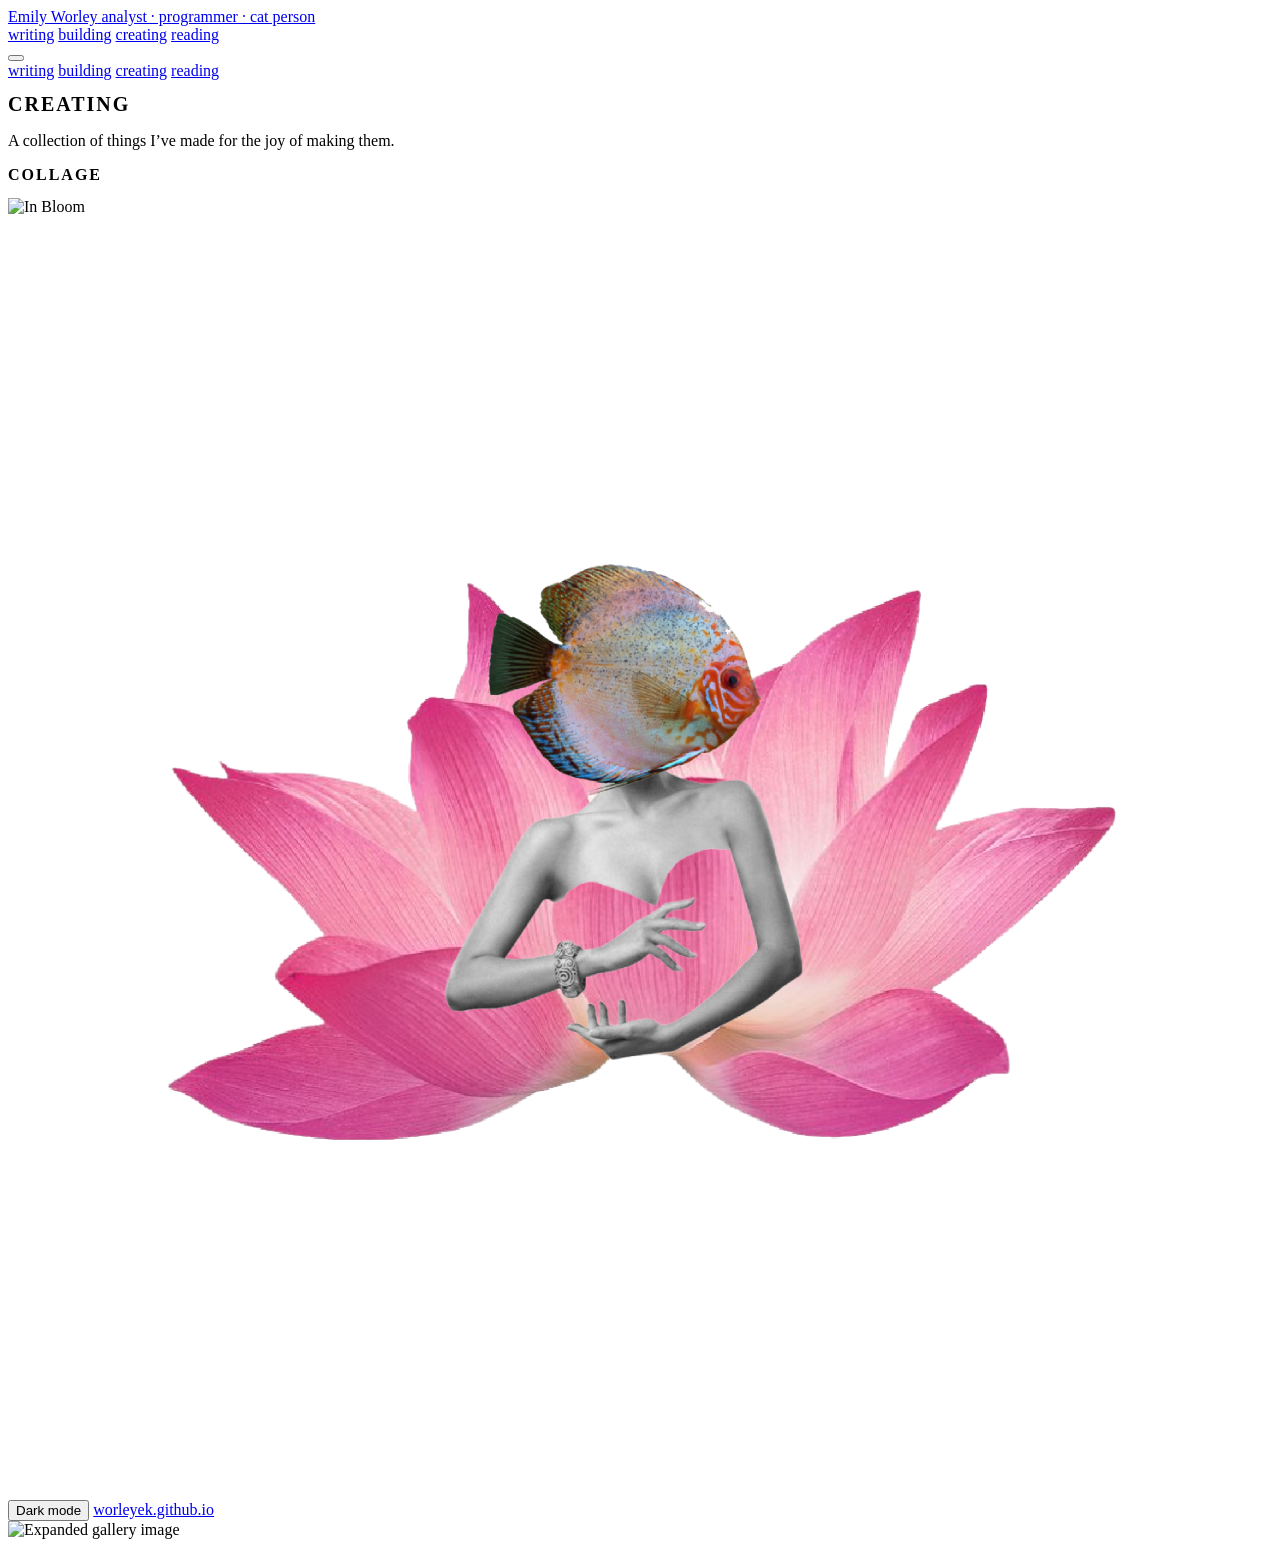
==== creating.html @ 844cc9e1 "Update collage section with new image" ====
<!DOCTYPE html>
<html lang="en">
	<head>
		<meta charset="utf-8">
		<meta name="viewport" content="width=device-width, initial-scale=1">
		<meta name="description" content="Personal site of Emily Worley — data analyst based in the United States.">
		
		<link rel="preconnect" href="https://fonts.googleapis.com">
		<link rel="preconnect" href="https://fonts.gstatic.com" crossorigin>
		<link href="https://fonts.googleapis.com/css2?family=DM+Sans:wght@400;500;600&family=Lora:wght@400;500;600;700&display=swap" rel="stylesheet">
		<link rel="stylesheet" href="../styles.css">
		<script src="https://kit.fontawesome.com/259dfad8e9.js" crossorigin="anonymous"></script>
		<title>Emily Worley — worleyek.github.io</title>	
	</head>

<!--Header-->
  <body>
		<header class="site-header">
			<div class="container">
				<div class="header-inner">
					<a class="brand" href="../index.html">
						<span class="brand-name">Emily Worley</span>
						<span class="brand-sub">analyst · programmer · cat person</span>
					</a>
					
				  <!--Navigation-->
					<nav aria-label="Main">
						<a href="../writing.html" class=""><i class="fa-solid fa-pencil"></i>writing</a>
						<a href="../building.html" class=""><i class="fa-solid fa-code"></i>building</a>
						<a href="../creating.html" class=""><i class="fa-solid fa-paintbrush"></i>creating</a>
						<a href="../reading.html" class=""><i class="fa-solid fa-book"></i>reading</a>
					</nav>
					<button class="menu" aria-expanded="false"><i class="fa-solid fa-bars"></i></button>
				</div>
				<nav class="mobile-nav" aria-label="Mobile main">
				  <a href="../writing.html" class=""><i class="fa-solid fa-pencil"></i>writing</a>
				  <a href="../building.html" class=""><i class="fa-solid fa-code"></i>building</a>
				  <a href="../creating.html" class=""><i class="fa-solid fa-paintbrush"></i>creating</a>
					<a href="../reading.html" class=""><i class="fa-solid fa-book"></i>reading</a>
				</nav>
			</div>
		</header>

<!--Page content-->
    <main class="container">
    
      <h1 style="font-size:20px; letter-spacing:2px;">CREATING</h1>
      <p class="muted">A collection of things I’ve made for the joy of making them.</p>

      <h2 style="font-size:16px; letter-spacing:2px;">COLLAGE</h2>
      <div class="gallery">
        <div class="image-container"><img loading="lazy" src="../media/creations/collage/in-bloom.png" alt="In Bloom"></div>
		<div class="image-container"><img loading="lazy" src="../media/creations/collage/our-nature.png" alt="Our Nature"></div>
      </div>
      
    </main>

<!--Footer-->
    <footer class="site-footer">
			<div class="container footer-inner">
				<button class="theme-toggle">Dark mode</button>
				<a href="../index.html">worleyek.github.io</a>
				<div>
				<!--Links-->
				<a href="https://github.com/worleyek" target="_blank" rel="noopener"><i class="fab fa-github"></i></a>
				<a href="https://linkedin.com/in/worleyek" target="_blank" rel="noopener"><i class="fab fa-linkedin"></i></a>
				</div>
			</div>
		</footer>
		<div class="lightbox">
			<img alt="Expanded gallery image">
		</div>
		<script src="../script.js"></script>
	</body>
</html>
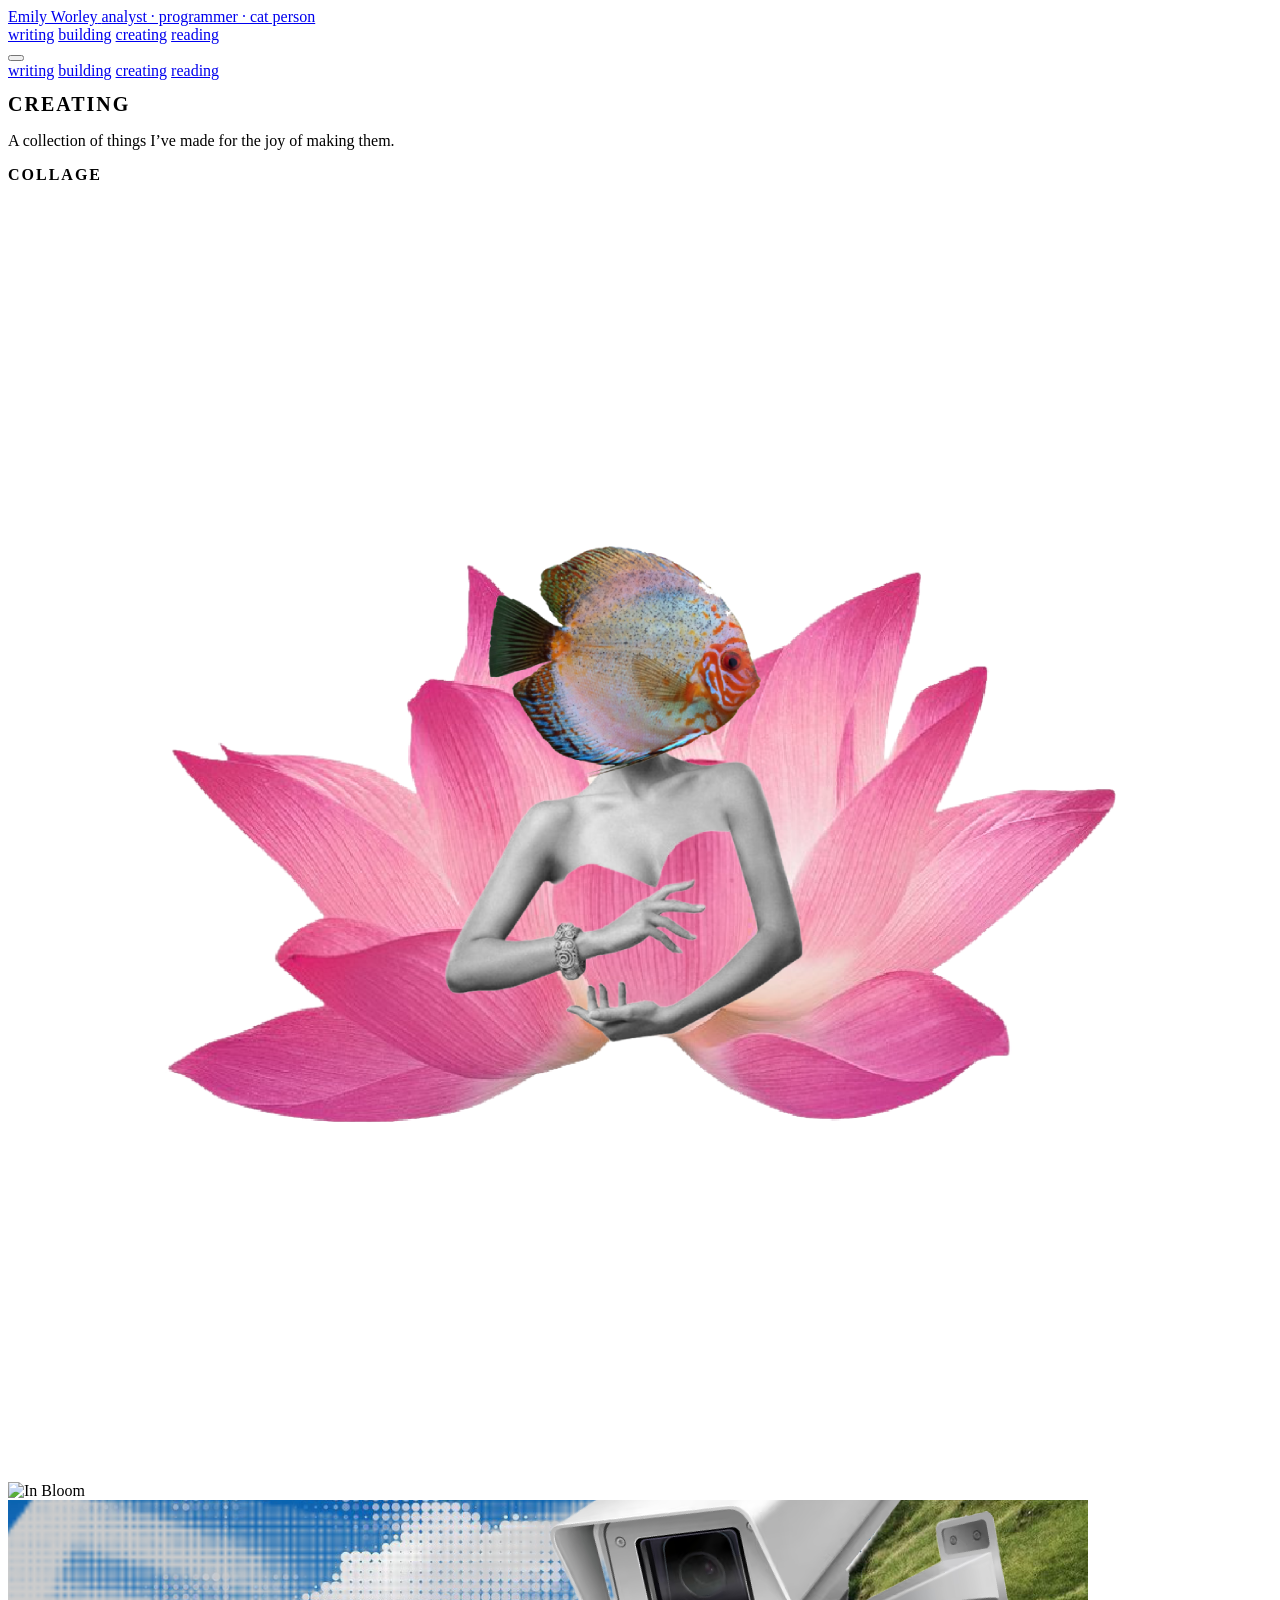
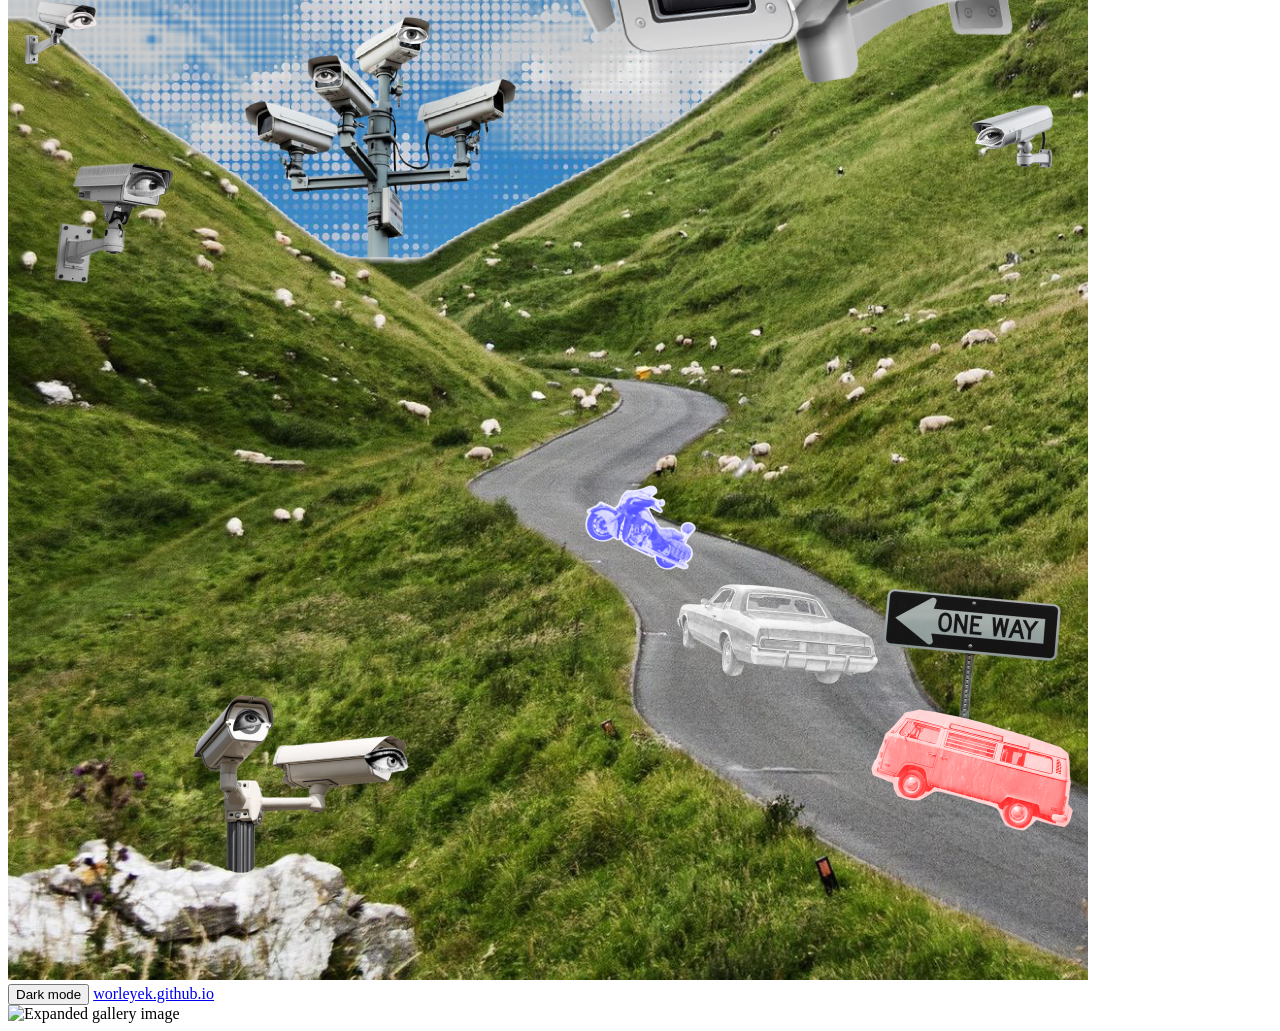
==== commit 7b5defad: "Update collage images in creating.html" ====
--- a/creating.html
+++ b/creating.html
@@ -44,13 +44,14 @@
 <!--Page content-->
     <main class="container">
     
-      <h1 style="font-size:20px; letter-spacing:2px;">CREATING</h1>
+      <h1 style="font-size:20px; letter-spacing:2px;"><b>CREATING</b></h1>
       <p class="muted">A collection of things I’ve made for the joy of making them.</p>
 
-      <h2 style="font-size:16px; letter-spacing:2px;">COLLAGE</h2>
+      <h2 style="font-size:16px; letter-spacing:2px;"><b>COLLAGE</b></h2>
       <div class="gallery">
+		<div class="image-container"><img loading="lazy" src="../media/creations/collage/our-nature.png" alt="Our Nature"></div>
         <div class="image-container"><img loading="lazy" src="../media/creations/collage/in-bloom.png" alt="In Bloom"></div>
-		<div class="image-container"><img loading="lazy" src="../media/creations/collage/our-nature.png" alt="Our Nature"></div>
+		<div class="image-container"><img loading="lazy" src="../media/creations/collage/one-way.png" alt="One Way"></div>
       </div>
       
     </main>
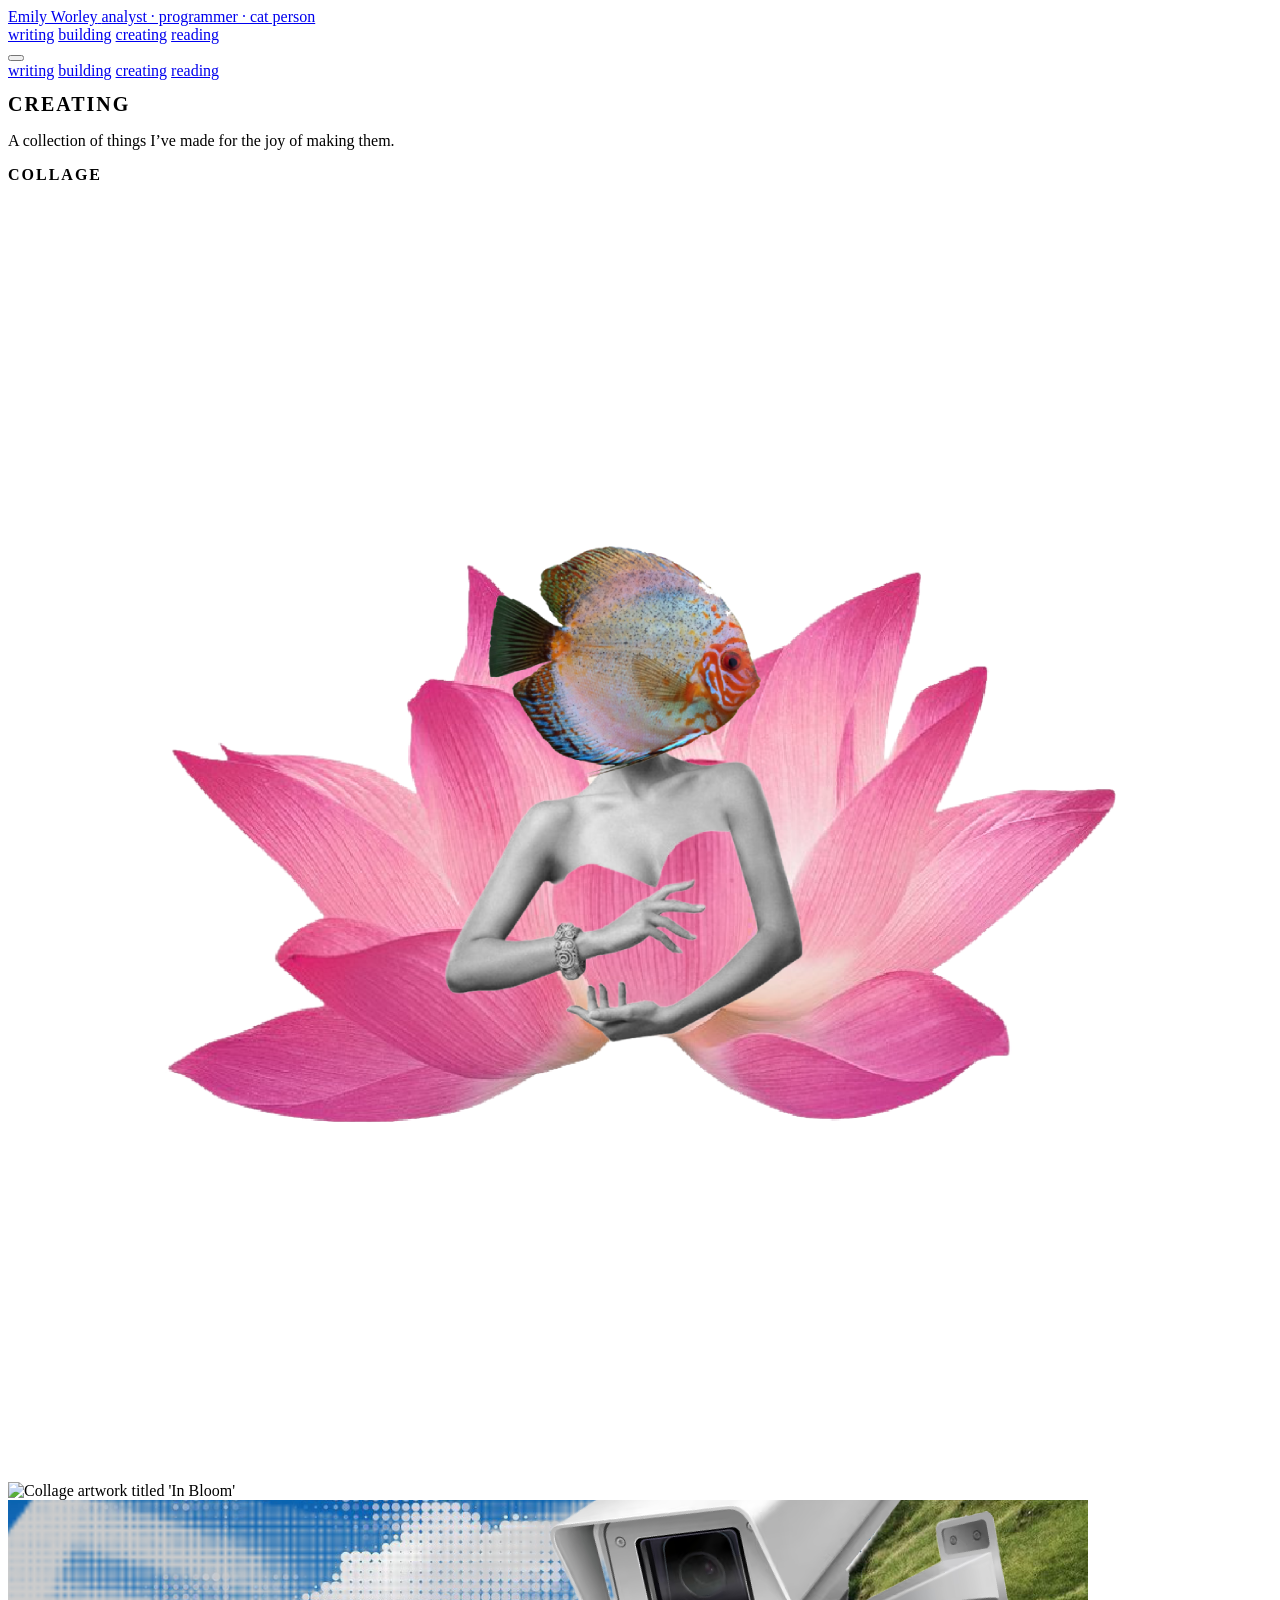
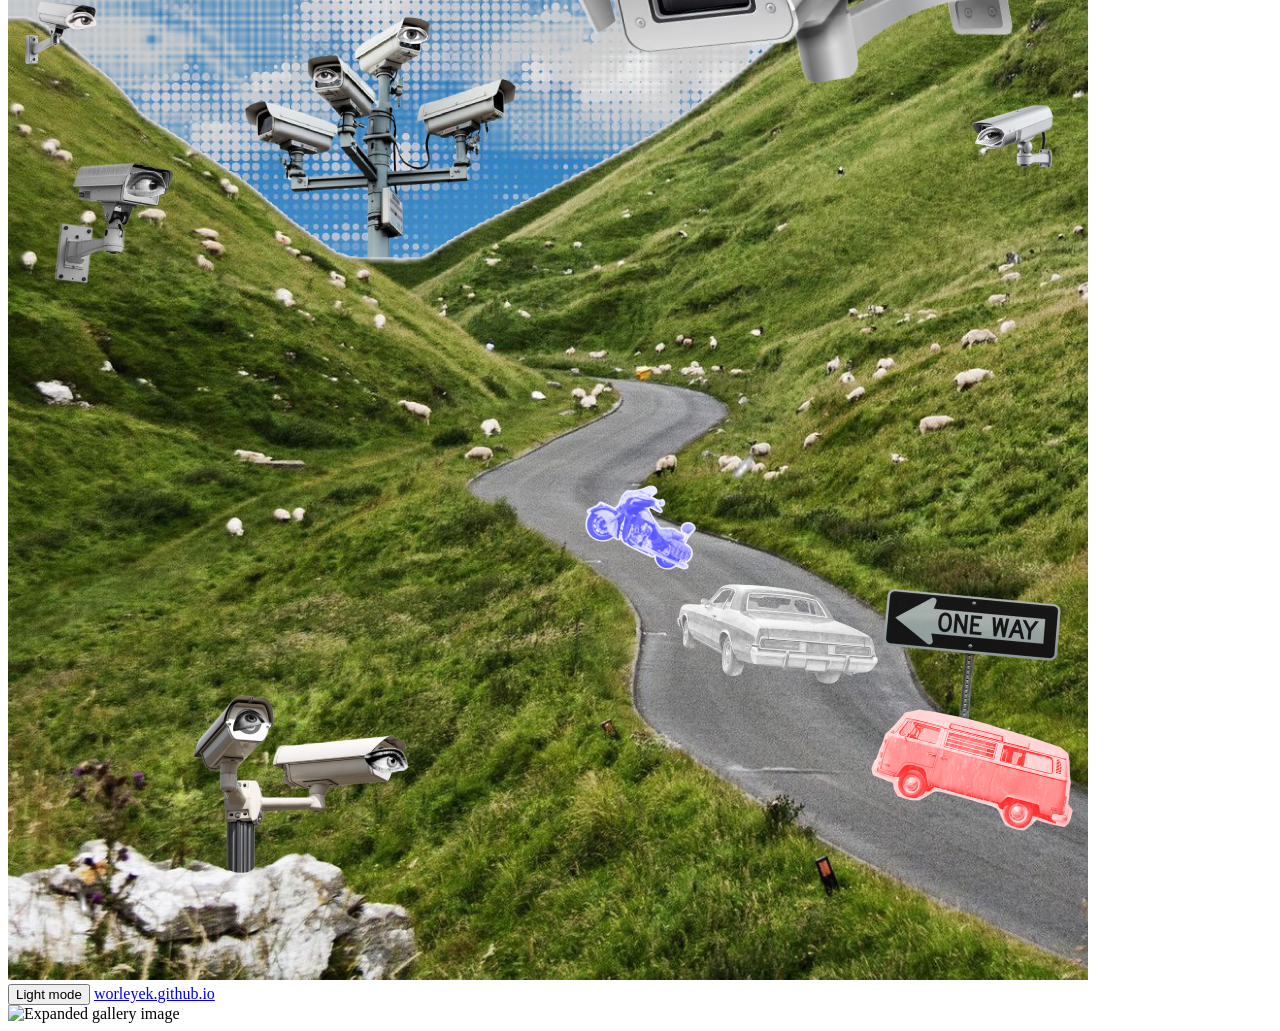
==== commit ad2ae979: "Enhance collage images with alt text and data attributes" ====
--- a/creating.html
+++ b/creating.html
@@ -49,9 +49,24 @@
 
       <h2 style="font-size:16px; letter-spacing:2px;"><b>COLLAGE</b></h2>
       <div class="gallery">
-		<div class="image-container"><img loading="lazy" src="../media/creations/collage/our-nature.png" alt="Our Nature"></div>
-        <div class="image-container"><img loading="lazy" src="../media/creations/collage/in-bloom.png" alt="In Bloom"></div>
-		<div class="image-container"><img loading="lazy" src="../media/creations/collage/one-way.png" alt="One Way"></div>
+		<img
+		  loading="lazy"
+		  src="../media/creations/collage/our-nature.png"
+		  alt="Collage artwork titled 'Our Nature'"
+		  data-title="Our Nature / Digital collage / June 15, 2024"
+		>
+	  	<img
+		  loading="lazy"
+		  src="../media/creations/collage/in-bloom.png"
+		  alt="Collage artwork titled 'In Bloom'"
+		  data-title="In Bloom / Digital collage / July 4, 2024"
+		>
+		<img
+		  loading="lazy"
+		  src="../media/creations/collage/one-way.png"
+		  alt="Collage artwork titled 'One Way'"
+		  data-title="One Way / Digital collage / October 26, 2026"
+		>
       </div>
       
     </main>
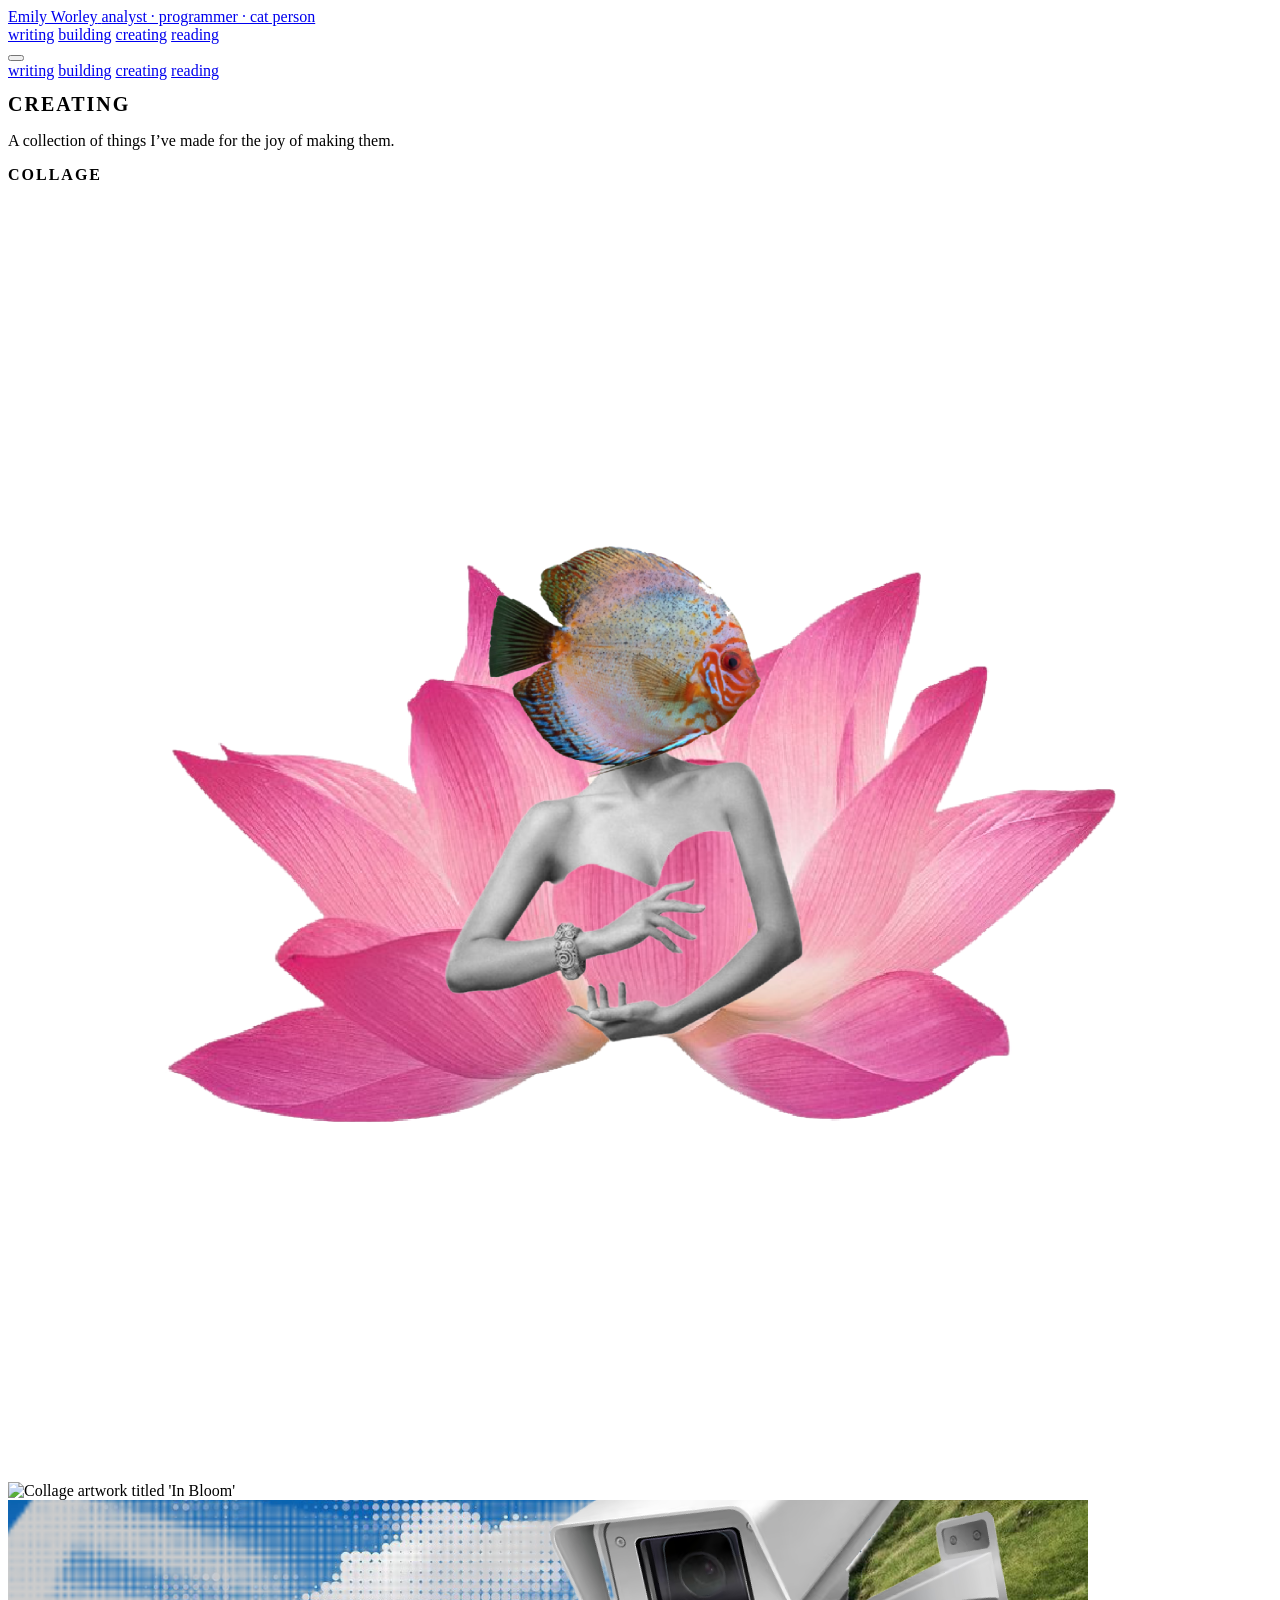
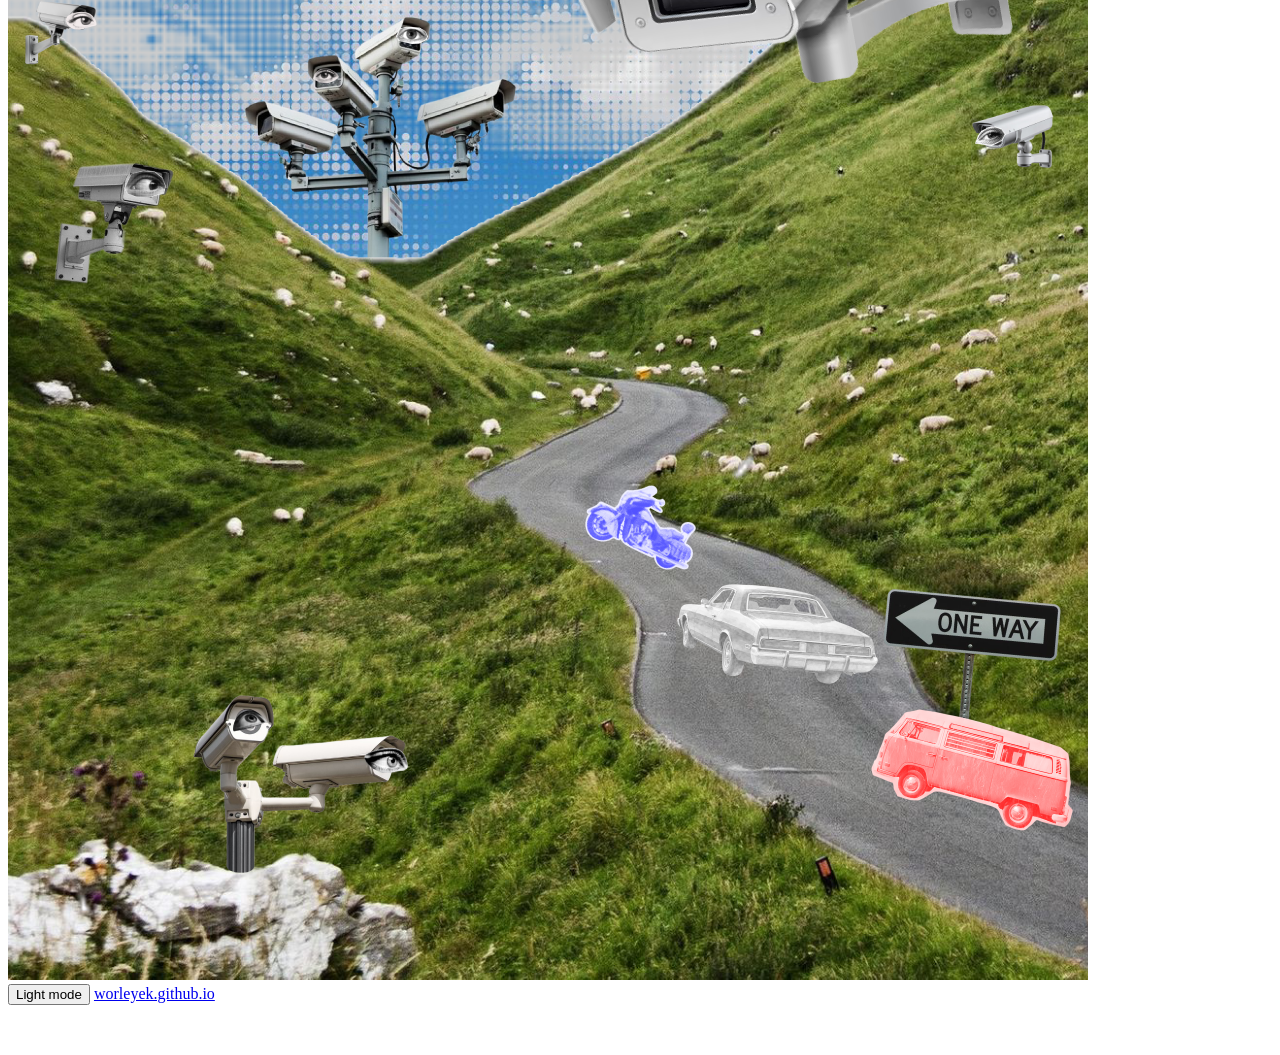
==== commit 6e7195d6: "Fix HTML structure and add lightbox functionality" ====
--- a/creating.html
+++ b/creating.html
@@ -84,8 +84,12 @@
 			</div>
 		</footer>
 		<div class="lightbox">
-			<img alt="Expanded gallery image">
+	  		<figure class="lightbox-content">
+	   			 <img alt="">
+	    		<figcaption class="lightbox-title"></figcaption>
+	  		</figure>
 		</div>
+
 		<script src="../script.js"></script>
 	</body>
 </html>
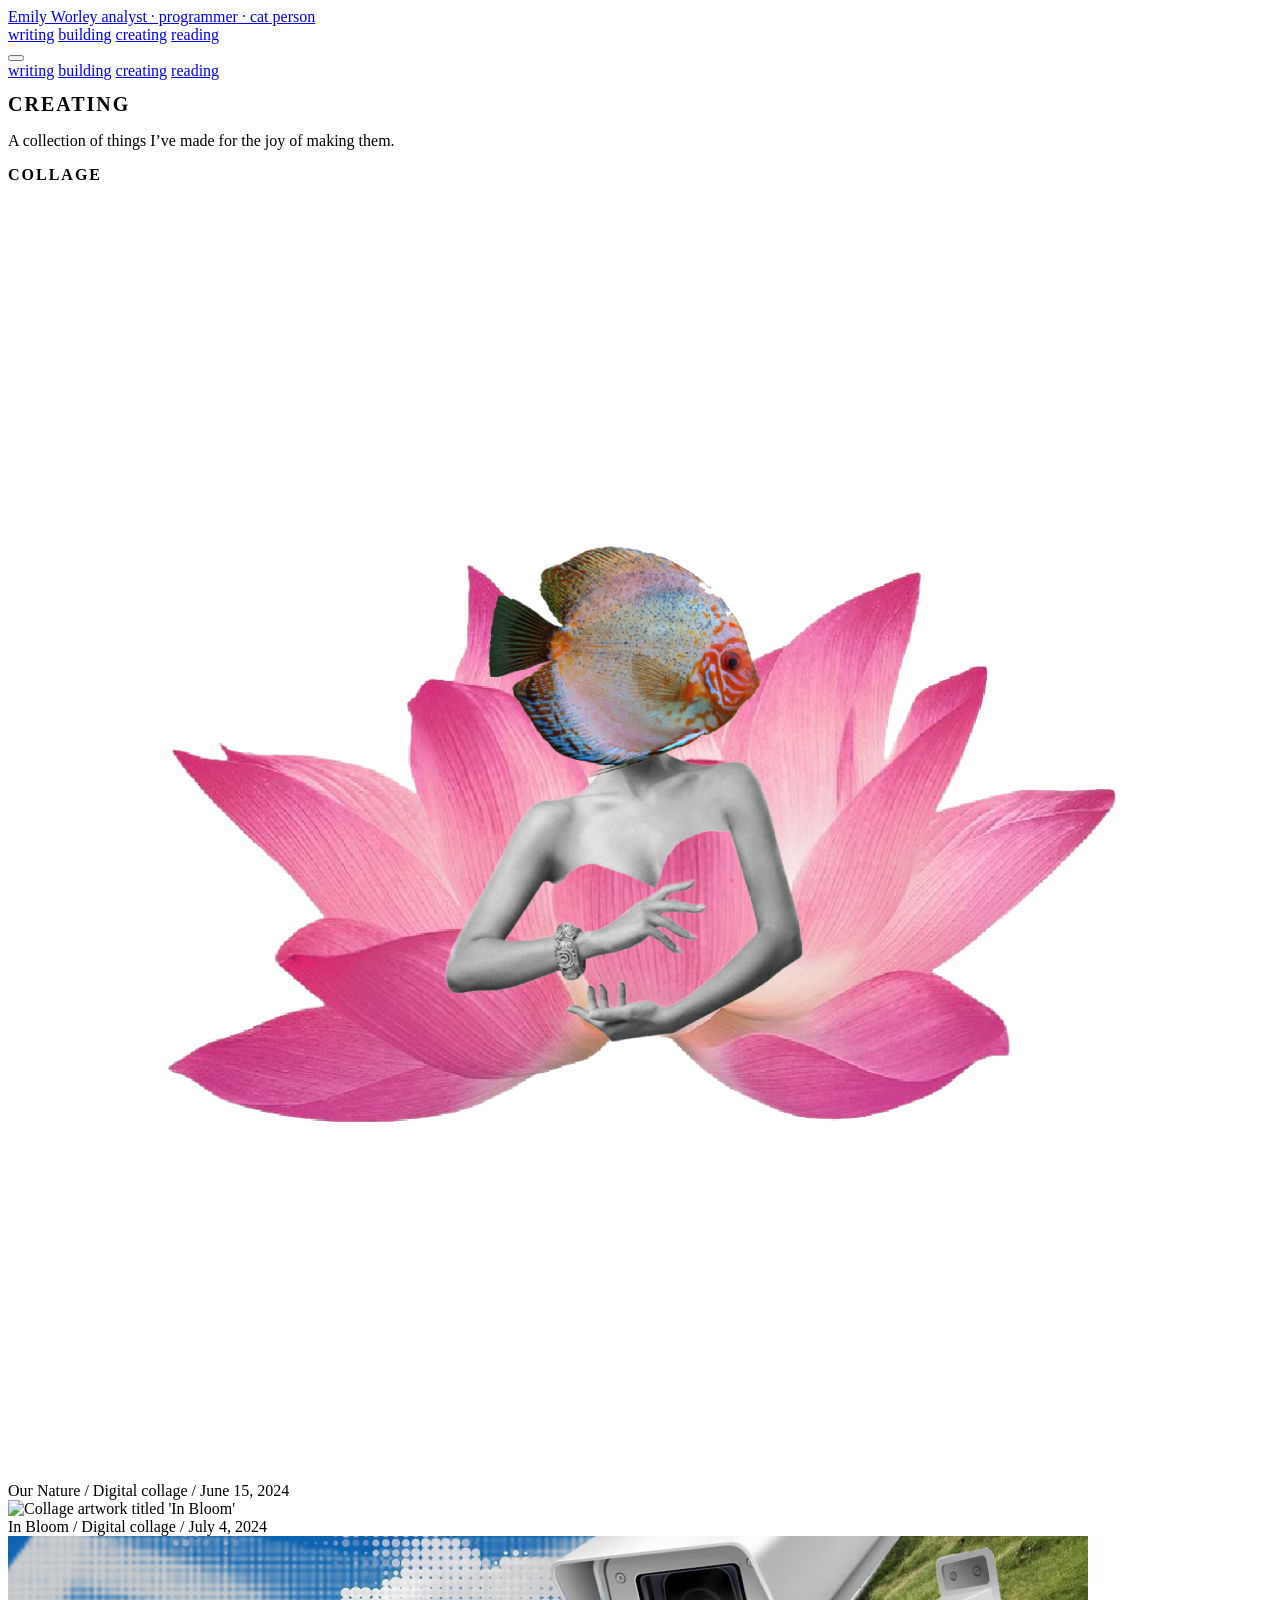
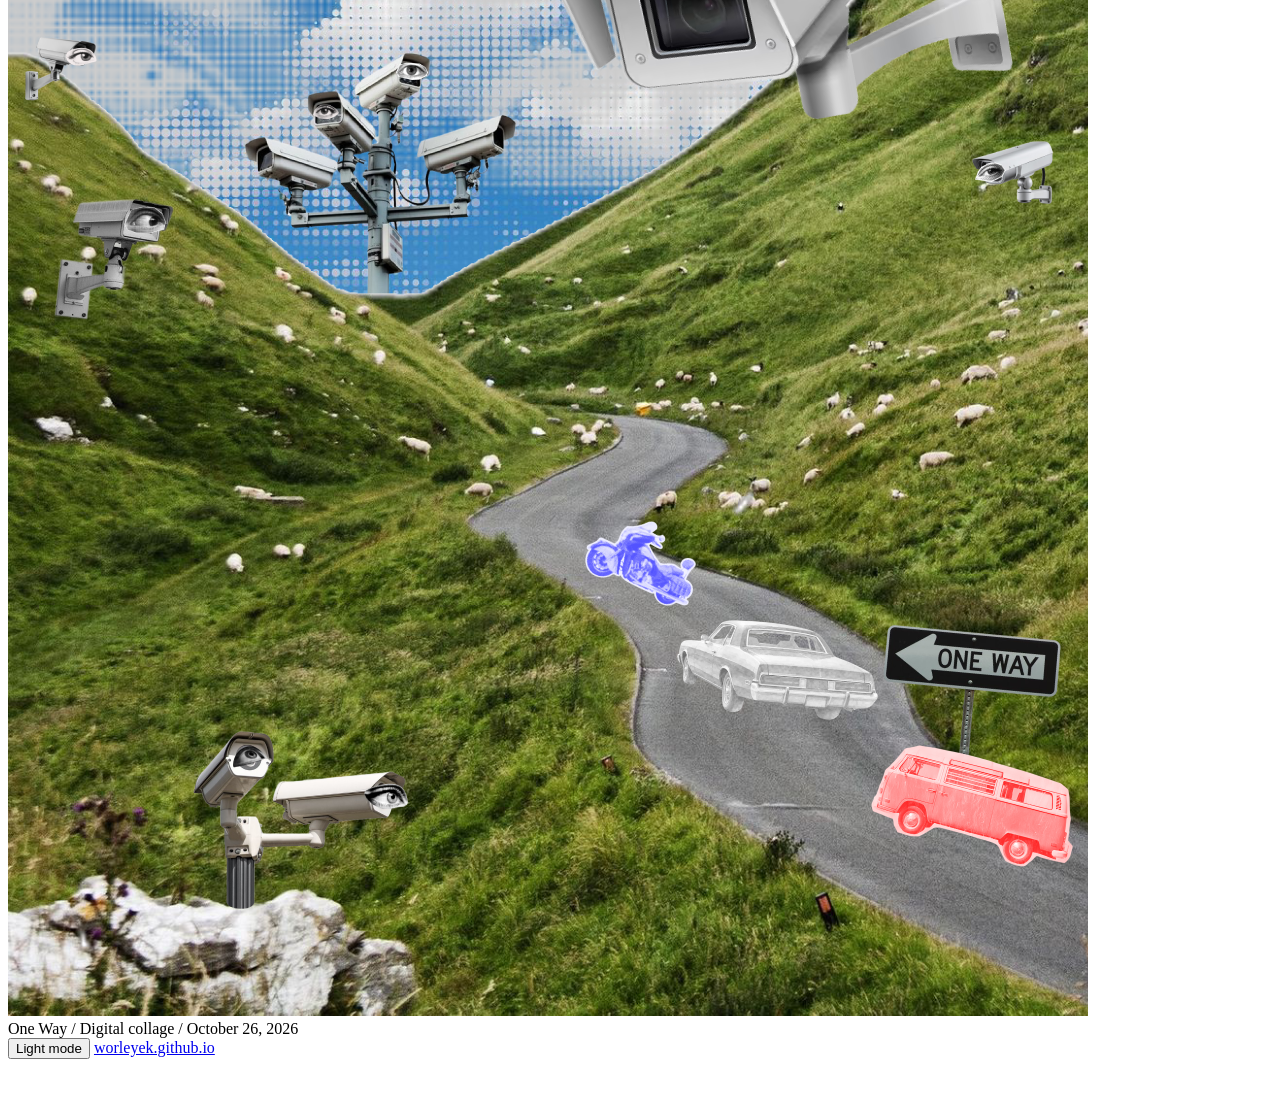
==== commit fdedb4e2: "Refactor collage section with image containers" ====
--- a/creating.html
+++ b/creating.html
@@ -49,24 +49,30 @@
 
       <h2 style="font-size:16px; letter-spacing:2px;"><b>COLLAGE</b></h2>
       <div class="gallery">
-		<img
-		  loading="lazy"
-		  src="../media/creations/collage/our-nature.png"
-		  alt="Collage artwork titled 'Our Nature'"
-		  data-title="Our Nature / Digital collage / June 15, 2024"
-		>
-	  	<img
-		  loading="lazy"
-		  src="../media/creations/collage/in-bloom.png"
-		  alt="Collage artwork titled 'In Bloom'"
-		  data-title="In Bloom / Digital collage / July 4, 2024"
-		>
-		<img
-		  loading="lazy"
-		  src="../media/creations/collage/one-way.png"
-		  alt="Collage artwork titled 'One Way'"
-		  data-title="One Way / Digital collage / October 26, 2026"
-		>
+	  	<div class="image-container">		
+			  <img
+				  loading="lazy"
+				  src="../media/creations/collage/our-nature.png"
+				  alt="Collage artwork titled 'Our Nature'"
+				  data-title="Our Nature / Digital collage / June 15, 2024"
+				>
+	  	</div>
+	  	<div class="image-container">
+		  <img
+			  loading="lazy"
+			  src="../media/creations/collage/in-bloom.png"
+			  alt="Collage artwork titled 'In Bloom'"
+			  data-title="In Bloom / Digital collage / July 4, 2024"
+			>
+		</div>
+		<div class="image-container">  
+			<img
+			  loading="lazy"
+			  src="../media/creations/collage/one-way.png"
+			  alt="Collage artwork titled 'One Way'"
+			  data-title="One Way / Digital collage / October 26, 2026"
+			>
+		</div>
       </div>
       
     </main>
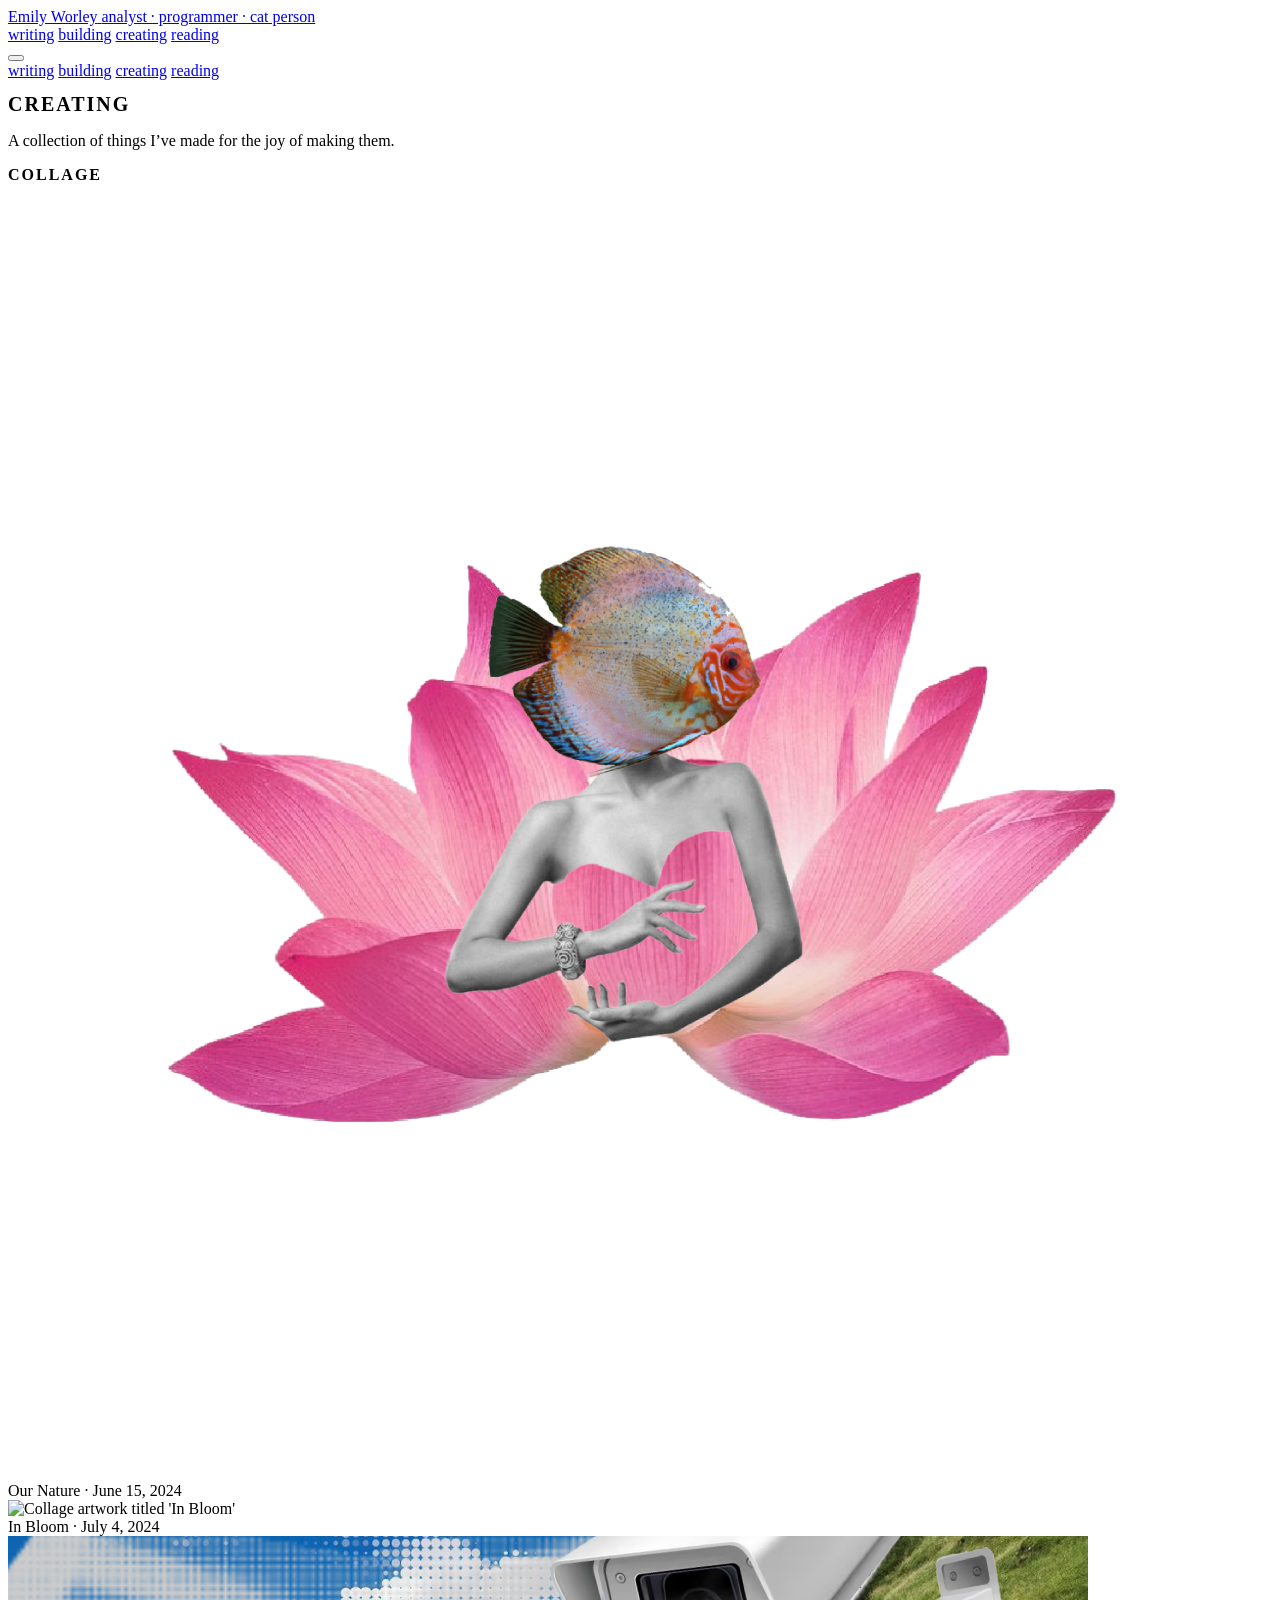
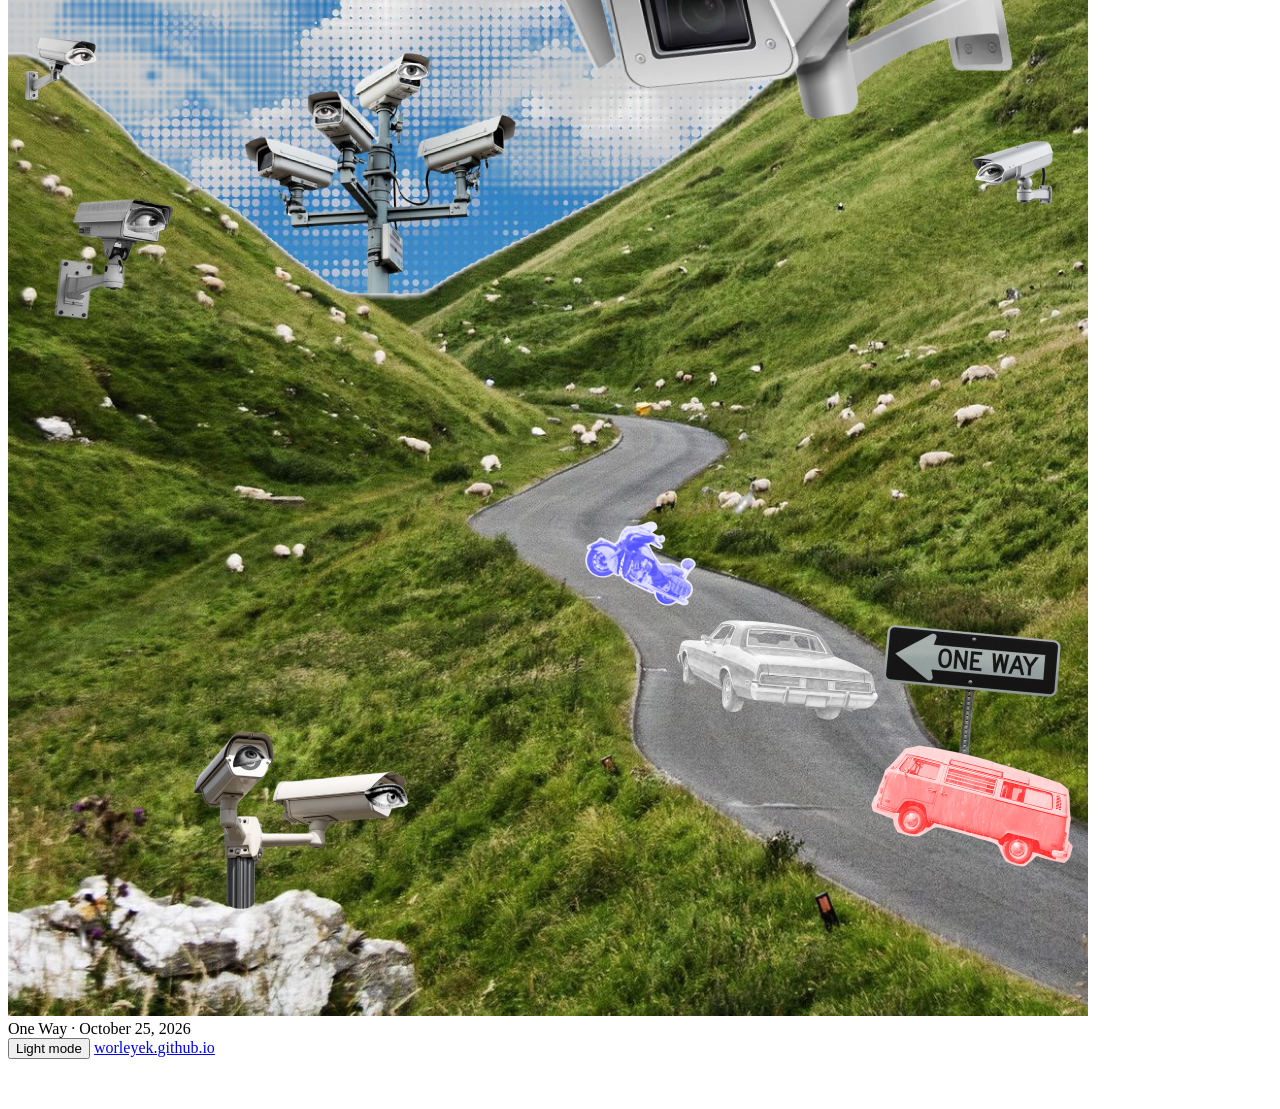
==== commit 8c8fa80d: "Fix HTML formatting and update image data titles" ====
--- a/creating.html
+++ b/creating.html
@@ -54,7 +54,7 @@
 				  loading="lazy"
 				  src="../media/creations/collage/our-nature.png"
 				  alt="Collage artwork titled 'Our Nature'"
-				  data-title="Our Nature / Digital collage / June 15, 2024"
+				  data-title="Our Nature · June 15, 2024"
 				>
 	  	</div>
 	  	<div class="image-container">
@@ -62,7 +62,7 @@
 			  loading="lazy"
 			  src="../media/creations/collage/in-bloom.png"
 			  alt="Collage artwork titled 'In Bloom'"
-			  data-title="In Bloom / Digital collage / July 4, 2024"
+			  data-title="In Bloom · July 4, 2024"
 			>
 		</div>
 		<div class="image-container">  
@@ -70,7 +70,7 @@
 			  loading="lazy"
 			  src="../media/creations/collage/one-way.png"
 			  alt="Collage artwork titled 'One Way'"
-			  data-title="One Way / Digital collage / October 26, 2026"
+			  data-title="One Way · October 25, 2026"
 			>
 		</div>
       </div>
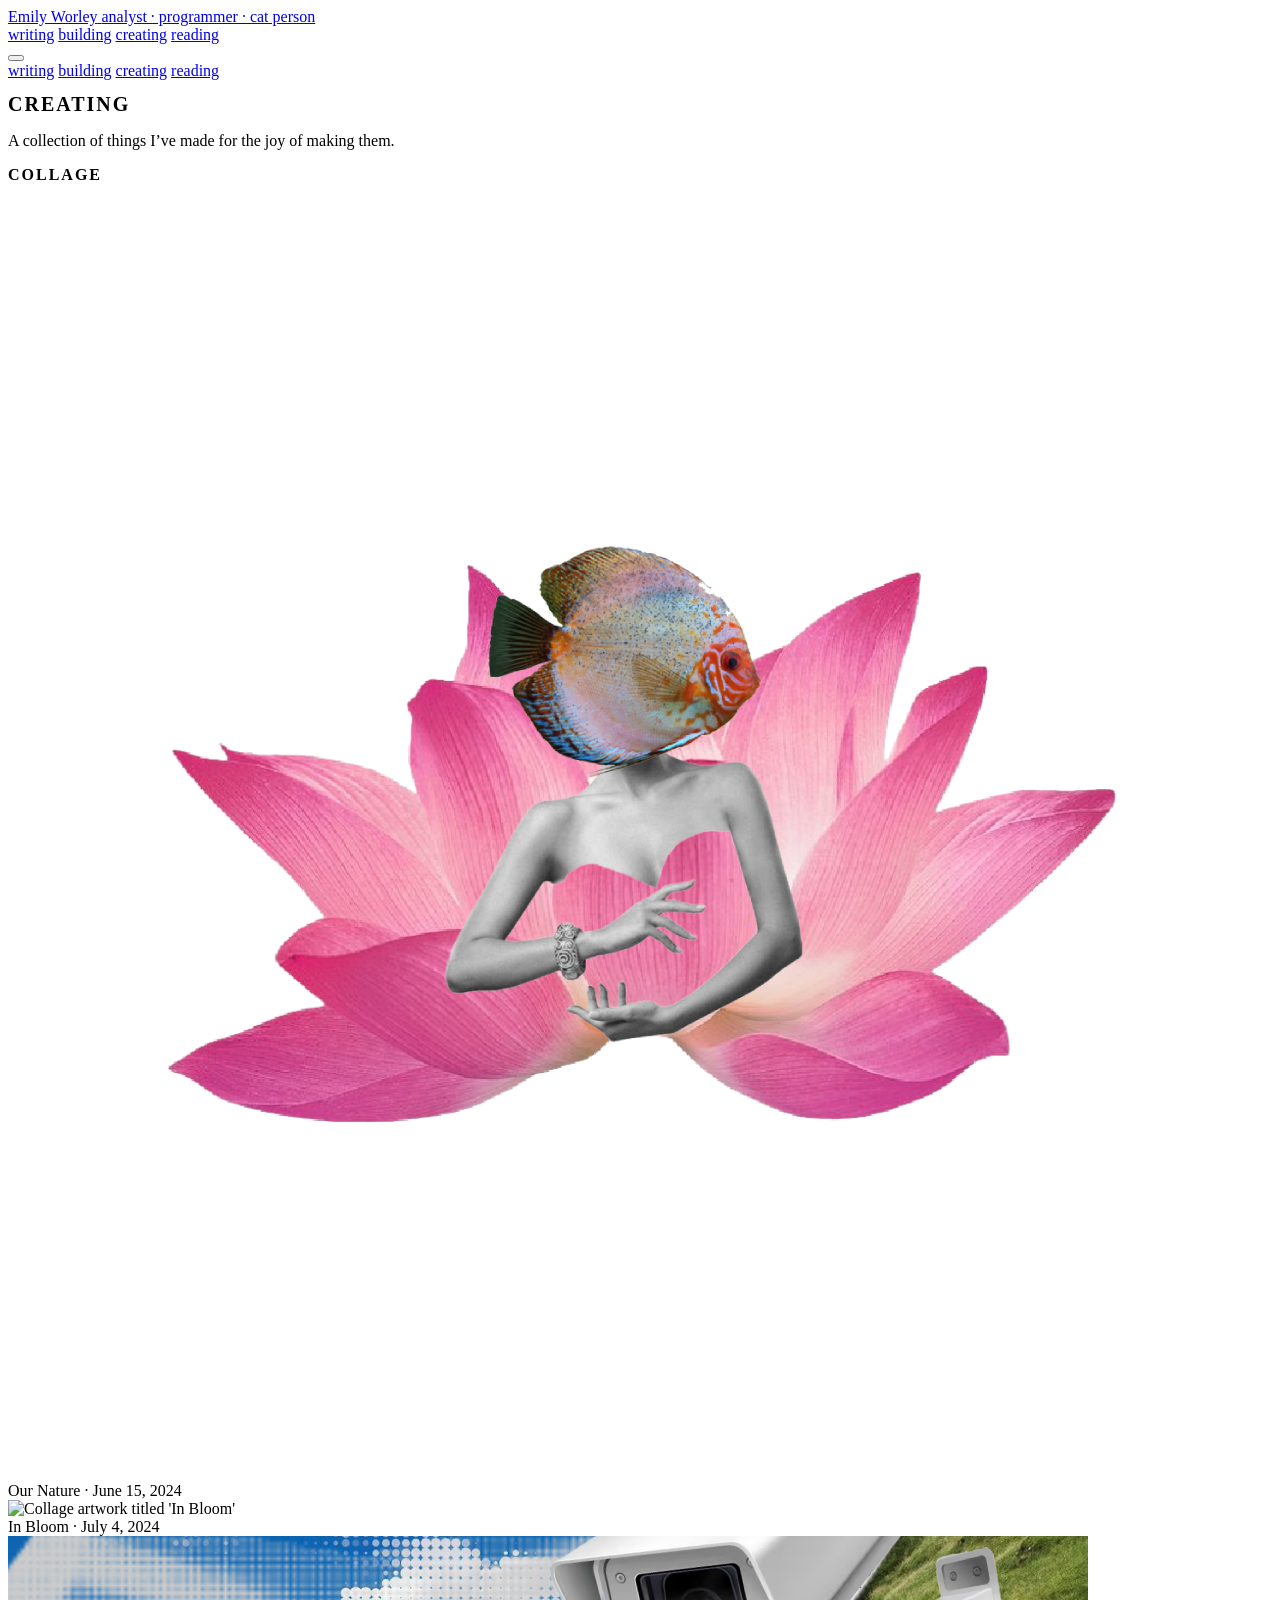
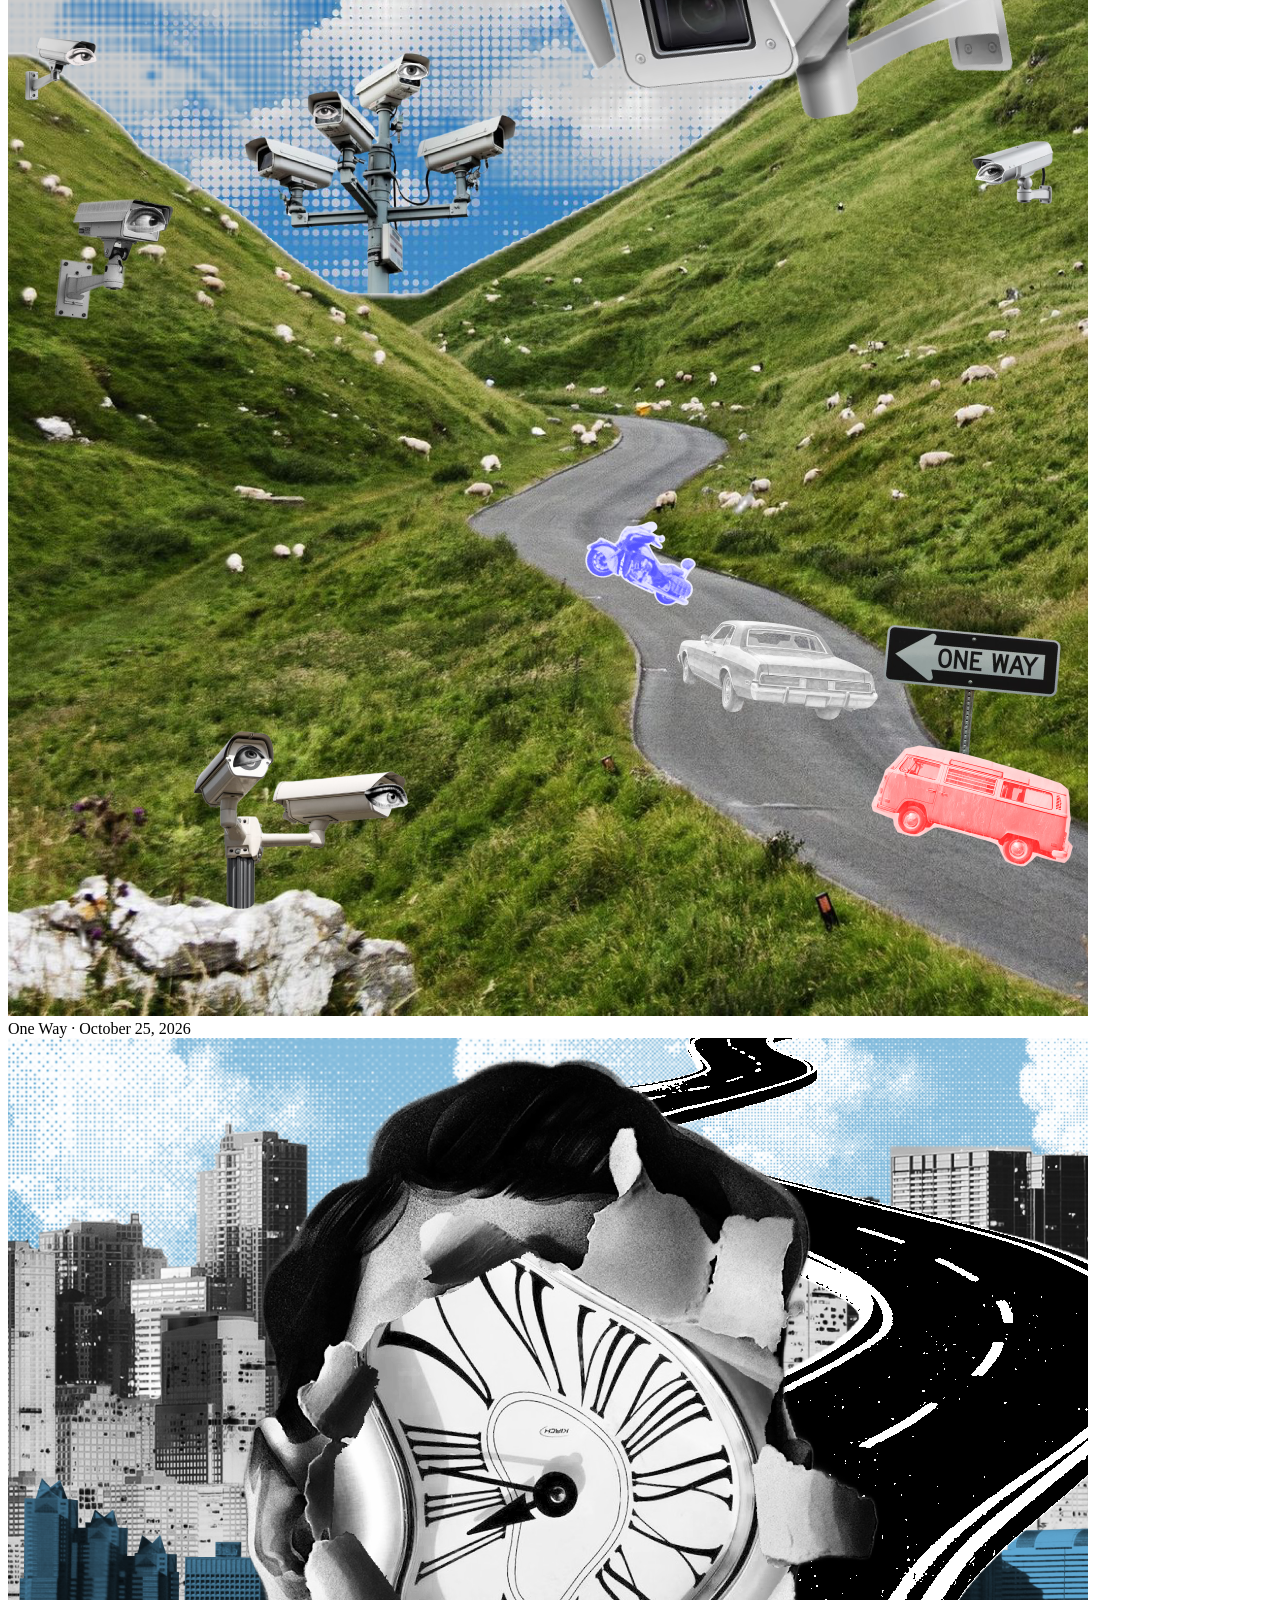
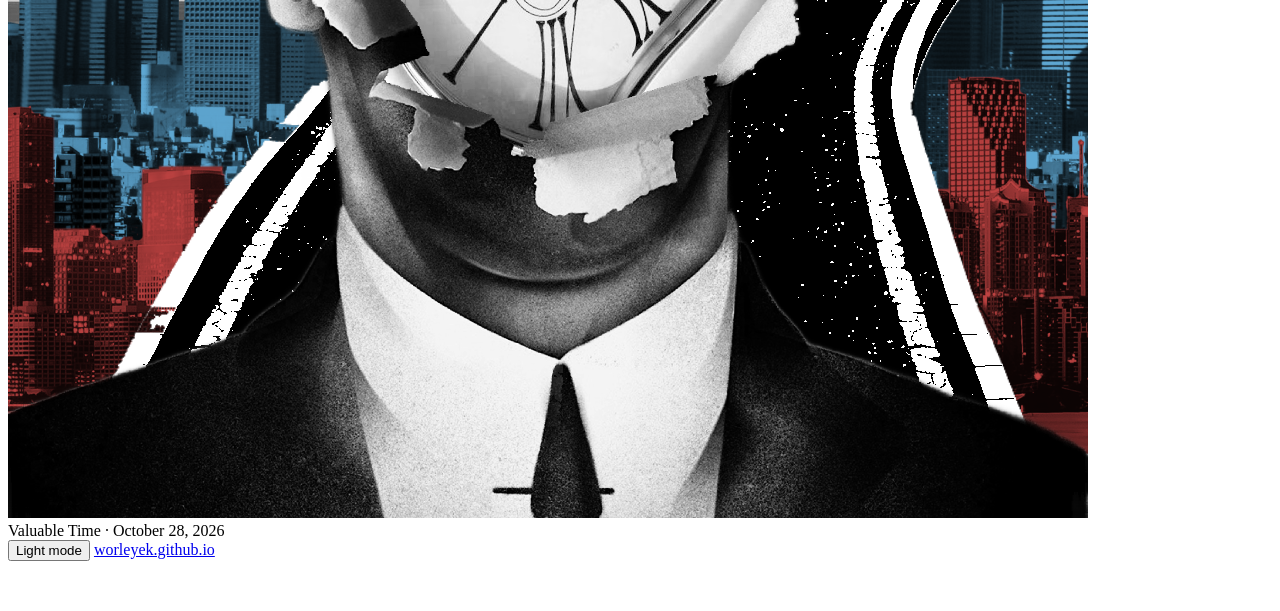
==== commit 85719402: "Add 'Valuable Time' collage to the gallery" ====
--- a/creating.html
+++ b/creating.html
@@ -73,6 +73,14 @@
 			  data-title="One Way · October 25, 2026"
 			>
 		</div>
+	    <div class="image-container">		
+			  <img
+				  loading="lazy"
+				  src="../media/creations/collage/valuable-time.png"
+				  alt="Collage artwork titled 'Valuable Time'"
+				  data-title="Valuable Time · October 28, 2026"
+				>
+	  	</div>
       </div>
       
     </main>
